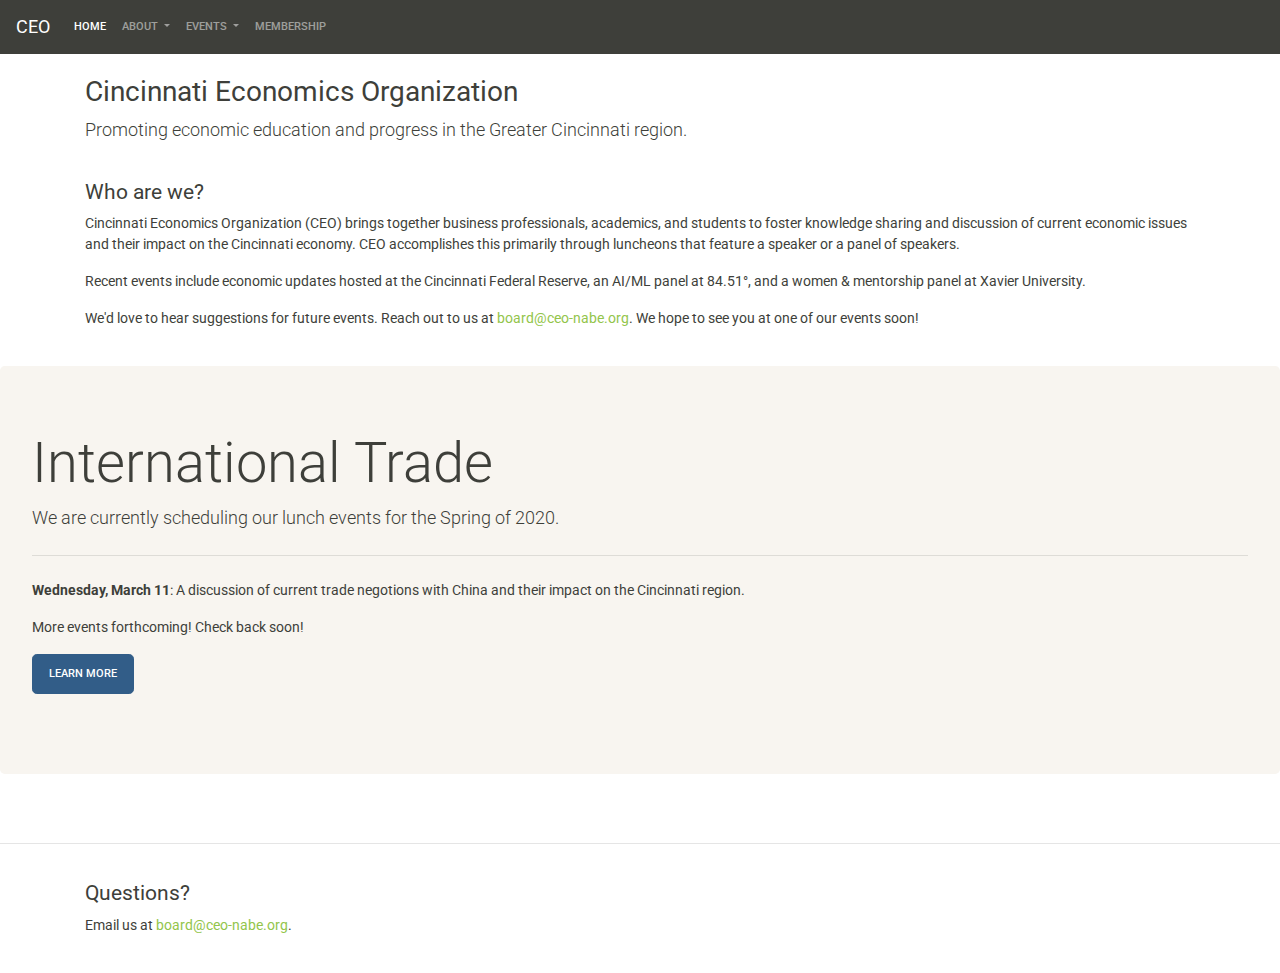
==== index.html @ f90f9691 "Add files via upload" ====
<!doctype html>
<html lang="en">
  <head>
    <!-- Required meta tags -->
    <meta charset="utf-8">
    <meta name="viewport" content="width=device-width, initial-scale=1, shrink-to-fit=no">

    <link rel="stylesheet" href="css/bootstrap.min.css">

    <title>CEO</title>
	
	<script src="https://code.jquery.com/jquery-3.4.1.slim.min.js" integrity="sha384-J6qa4849blE2+poT4WnyKhv5vZF5SrPo0iEjwBvKU7imGFAV0wwj1yYfoRSJoZ+n" crossorigin="anonymous"></script>
	<script src="https://cdn.jsdelivr.net/npm/popper.js@1.16.0/dist/umd/popper.min.js" integrity="sha384-Q6E9RHvbIyZFJoft+2mJbHaEWldlvI9IOYy5n3zV9zzTtmI3UksdQRVvoxMfooAo" crossorigin="anonymous"></script>
	<script src="https://stackpath.bootstrapcdn.com/bootstrap/4.4.1/js/bootstrap.min.js" integrity="sha384-wfSDF2E50Y2D1uUdj0O3uMBJnjuUD4Ih7YwaYd1iqfktj0Uod8GCExl3Og8ifwB6" crossorigin="anonymous"></script>


	
  </head>

<body>
	
	<nav class="navbar navbar-expand-lg navbar-dark bg-primary">
  <a class="navbar-brand" href="#">CEO</a>
  <button class="navbar-toggler" type="button" data-toggle="collapse" data-target="#navbarColor01" aria-controls="navbarColor01" aria-expanded="false" aria-label="Toggle navigation">
    <span class="navbar-toggler-icon"></span>
  </button>

  <div class="collapse navbar-collapse" id="navbarColor01">
    <ul class="navbar-nav mr-auto">
		<li class="nav-item active">
			<a class="nav-link" href="#">Home <span class="sr-only">(current)</span></a>
		</li>
		<li class="nav-item dropdown">
		  <a class="nav-link dropdown-toggle" data-toggle="dropdown" href="#" id="about">About <span class="caret"></span></a>
		  <div class="dropdown-menu" aria-labelledby="about">
			<a class="dropdown-item" href="mission.html">Mission</a>
			<!--
			<div class="dropdown-divider"></div>
			<a class="dropdown-item" href="../board/">Board of Directors</a>
			-->		
		  </div>
		</li>
		<li class="nav-item dropdown">
		  <a class="nav-link dropdown-toggle" data-toggle="dropdown" href="#" id="events">Events <span class="caret"></span></a>
		  <div class="dropdown-menu" aria-labelledby="events">
			<a class="dropdown-item" href="spring2020.html">Spring 2020</a>
			<!--
			<div class="dropdown-divider"></div>
			<a class="dropdown-item" href="future-events/index.html">Future Events</a>
			-->
		  </div>
		</li>
		<li class="nav-item">
		  <a class="nav-link" href="membership.html">Membership</a>
		</li>
		<!--
		<li class="nav-item">
		  <a class="nav-link" href="contact/index.html">Contact Us</a>
		</li>
		-->
    </ul>
  </div>
</nav>

<br>	
<div class="container">
	<div class="row">
	  <div class="col-lg-12">
		<h2>Cincinnati Economics Organization</h2>
		<p class="lead">Promoting economic education and progress in the Greater Cincinnati region.</p>
	  </div>
	</div>
  
</div>

<br>	
<div class="container">
	<div class="row">
	  <div class="col-lg-12">
		<h4>Who are we?</h4>
		<p>
		Cincinnati Economics Organization (CEO) brings together business professionals, academics, 
		and students to foster knowledge sharing and discussion of current economic issues and their 
		impact on the Cincinnati economy. CEO accomplishes this primarily through luncheons that feature
		a speaker or a panel of speakers.
		</p>
				
		<p>	
		Recent events include economic updates hosted at the Cincinnati Federal Reserve, an AI/ML panel 
		at 84.51&deg;, and a women & mentorship panel at Xavier University.
		</p>
		
		<p>
		We'd love to hear suggestions for future events. Reach out to us at <a href="mailto:board@ceo-nabe.org">board@ceo-nabe.org</a>.
		We hope to see you at one of our events soon!
		</p>
	  </div>
	</div>
</div>

<br>
<div class="jumbotron">
  <h1 class="display-4">International Trade</h1>
  <p class="lead">We are currently scheduling our lunch events for the Spring of 2020.</p>
  <hr class="my-4">
  <p><b>Wednesday, March 11</b>: A discussion of current trade negotions with China and their impact on the Cincinnati region.</p>
  <p>More events forthcoming! Check back soon!</p>
  <p class="lead">
    <a class="btn btn-primary btn-lg" href="spring2020.html" role="button">Learn More</a>
  </p>
</div>

<br>
<hr>
<br>
<div class="container">
	<div class="row">
	  <div class="col-lg-12">
		<h4>Questions?</h4>
		<p>
		Email us at <a href="mailto:board@ceo-nabe.org">board@ceo-nabe.org</a>.
		</p>
	  </div>
	</div>
</div>
<br>

	</body>
</html>
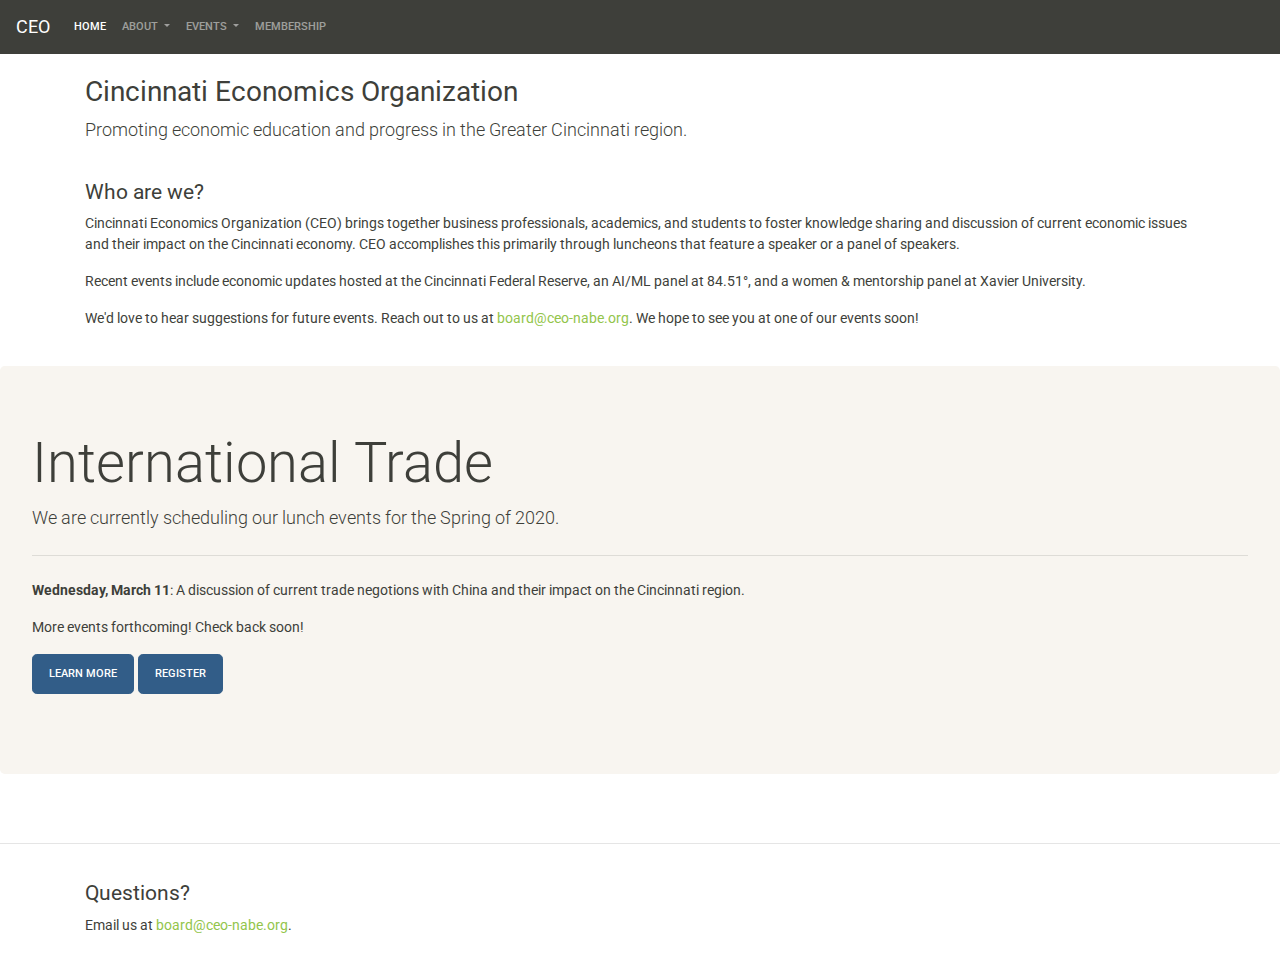
==== commit 8699a4c7: "Add files via upload" ====
--- a/index.html
+++ b/index.html
@@ -107,6 +107,7 @@
   <p>More events forthcoming! Check back soon!</p>
   <p class="lead">
     <a class="btn btn-primary btn-lg" href="spring2020.html" role="button">Learn More</a>
+	<a class="btn btn-primary btn-lg" href="https://phaseonetradedeal.eventbrite.com" role="button">Register</a>
   </p>
 </div>
 
